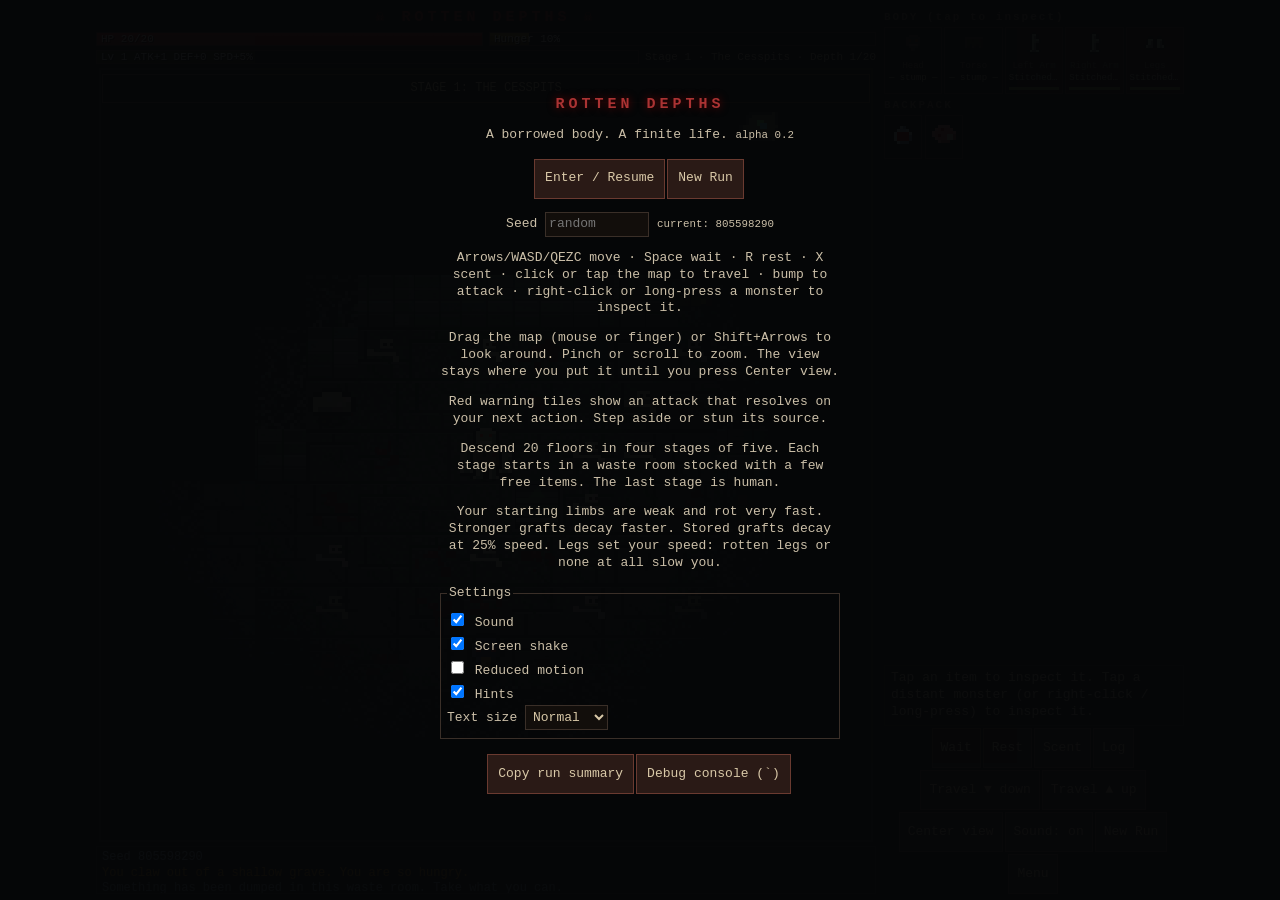
==== index.html @ c2b6ec59 "Update index.html" ====
<!DOCTYPE html>
<html lang="en"><head><meta charset="utf-8">
<meta name="viewport" content="width=device-width,initial-scale=1,user-scalable=no,viewport-fit=cover">
<title>Zombie Game Thing I am Working on. Dungeon Crawler Basically Bootleg Pixel Dungeon</title>
<link rel="stylesheet" href="css/style.css">
</head><body>
<div id="app">
 <div id="main">
  <h1>☠ ROTTEN DEPTHS ☠</h1>
  <div class="bar"><div class="meter" id="hp"><i></i><span></span></div><div class="meter" id="hu"><i></i><span></span></div></div>
  <div class="bar"><div class="meter" id="xp"><i></i><span></span></div><div id="where"></div></div>
  <div id="mapwrap"><canvas id="cv" width="480" height="480"></canvas><div id="hint"></div></div>
  <div id="log" title="Click for the full message log"></div>
 </div>
 <div id="side">
  <h3>BODY (tap to inspect)</h3><div id="slots"></div>
  <h3>BACKPACK</h3><div id="inv"></div>
  <h3 id="floorH" style="display:none">ON THE GROUND (tap to pick up)</h3><div id="floor" style="display:none"></div>
  <div id="detail">Tap an item to inspect it.</div>
  <div id="btns">
   <button id="bWait" title="Wait a turn (Space)">Wait</button><button id="bRest" title="Rest until healed (R)">Rest</button><button id="bScent" title="Sniff for nearby enemies and the layout (X)">Scent</button><button id="bLog">Log</button>
   <button id="bDown">Travel ▼ down</button><button id="bUp">Travel ▲ up</button><button id="bView">Center view</button><button id="bSound">Sound: on</button><button id="bNew">New Run</button><button id="bMenu">Menu</button>
  </div>
 </div>
</div>
<div id="menu"><div>
 <h1>ROTTEN DEPTHS</h1><p>A borrowed body. A finite life. <small>alpha 0.2</small></p>
 <button id="mResume">Enter / Resume</button><button id="mNew">New Run</button>
 <p><label>Seed <input id="seedIn" placeholder="random" size="12"></label> <small>current: <span id="seedShow"></span></small></p>
 <p>Arrows/WASD/QEZC move · Space wait · R rest · X scent · click or tap the map to travel · bump to attack · right-click or long-press a monster to inspect it.</p>
 <p>Drag the map (mouse or finger) or Shift+Arrows to look around. Pinch or scroll to zoom. The view stays where you put it until you press Center view.</p>
 <p>Red warning tiles show an attack that resolves on your next action. Step aside or stun its source.</p>
 <p>Descend 20 floors in four stages of five. Each stage starts in a waste room stocked with a few free items. The last stage is human.</p>
 <p>Your starting limbs are weak and rot very fast. Stronger grafts decay faster. Stored grafts decay at 25% speed. Legs set your speed: rotten legs or none at all slow you.</p>
 <fieldset><legend>Settings</legend>
  <label><input type="checkbox" id="sSound"> Sound</label>
  <label><input type="checkbox" id="sShake"> Screen shake</label>
  <label><input type="checkbox" id="sReduce"> Reduced motion</label>
  <label><input type="checkbox" id="sHints"> Hints</label>
  <label>Text size <select id="sText"><option value="0.85">Small</option><option value="1">Normal</option><option value="1.2">Large</option><option value="1.4">Largest</option></select></label>
 </fieldset>
 <p><button id="mCopy">Copy run summary</button><button id="mDebug">Debug console (`)</button></p>
</div></div>
<div id="over"><div><h2 id="ot"></h2><p id="ob"></p><button id="bRise">Rise Again</button><button id="oCopy">Copy run summary</button></div></div>
<div id="logModal" class="modal"><div><h2>Message log</h2><div id="logFull"></div><button id="logClose">Close</button></div></div>
<div id="console" class="modal"><div><h2>Debug console</h2><div id="conOut"></div><input id="conIn" placeholder="type help, press Enter" autocomplete="off" spellcheck="false"><button id="conClose">Close</button></div></div>
<script src="js/util.js"></script>
<script src="js/settings.js"></script>
<script src="js/audio.js"></script>
<script src="js/sprites.js"></script>
<script src="js/data.js"></script>
<script src="js/textures.js"></script>
<script src="js/state.js"></script>
<script src="js/level.js"></script>
<script src="js/game.js"></script>
<script src="js/hints.js"></script>
<script src="js/render.js"></script>
<script src="js/ui.js"></script>
<script src="js/debug.js"></script>
<script src="js/input.js"></script>
</body></html>
---- css/style.css ----
*{box-sizing:border-box}
html,body{height:100%;margin:0;overflow:hidden}
body{background:#080605;color:#cbbfa8;font:13px/1.3 "Courier New",monospace}
h1{margin:2px 0 4px;font-size:15px;letter-spacing:4px;color:#a33;text-align:center;text-shadow:0 0 8px #600}
h3{margin:4px 0 3px;font-size:11px;color:#7a6a58;letter-spacing:2px}

/* ---- layout: everything fits the viewport, nothing scrolls ---- */
#app{height:100dvh;width:100%;display:flex;flex-direction:column;padding:6px;padding-top:max(6px,env(safe-area-inset-top));padding-bottom:max(6px,env(safe-area-inset-bottom));overflow:hidden}
#main{flex:1 1 0;min-height:0;min-width:0;display:flex;flex-direction:column}
#side{flex:0 0 auto;min-width:0;display:flex;flex-direction:column}
#mapwrap{flex:1 1 0;min-height:0;position:relative;overflow:hidden}
#cv{position:absolute;image-rendering:pixelated;background:#000;border:2px solid #2a211b;display:block;touch-action:none;cursor:grab}
#cv.drag{cursor:grabbing}
@media (min-aspect-ratio:11/10) and (min-width:700px){
 #app{flex-direction:row;gap:8px;max-width:1100px;margin:0 auto}
 #side{flex:0 0 300px;overflow:hidden}
 #inv{flex:1 1 0;min-height:0;max-height:none!important;align-content:start}
}

.bar{display:flex;gap:6px;align-items:center;margin-bottom:4px;flex-shrink:0}
.meter{flex:1;height:14px;background:#14100d;border:1px solid #3a2f28;position:relative}
.meter i{display:block;height:100%;transition:width .2s}
.meter span{position:absolute;left:4px;top:-1px;font-size:11px;color:#fff;text-shadow:1px 1px #000}
#hp i{background:linear-gradient(#c02020,#701010)}#hu i{background:linear-gradient(#a08020,#5a4410)}#xp i{background:linear-gradient(#5a7aa0,#2a4060)}
#where{min-width:150px;text-align:right;font-size:11px}
#log{height:48px;min-height:48px;flex-shrink:0;overflow:hidden;background:#0d0a08;border:1px solid #2a211b;padding:3px 5px;margin-top:4px;font-size:12px}
#log div{opacity:.8}#log div.n0{opacity:1}
.bad{color:#e55}.good{color:#8d6}.warn{color:#e90}.info{color:#8ac}
#slots{display:grid;grid-template-columns:repeat(5,minmax(0,1fr));gap:2px;flex-shrink:0}
.slot,.inv{background:#120e0b;border:1px solid #3a2f28;padding:3px;text-align:center;cursor:pointer;position:relative}
.slot{min-height:48px}
.slot canvas{width:24px;height:24px;image-rendering:pixelated}
.slot small{display:block;font-size:9px;color:#7a6a58}
.slot .nm{font-size:9px;display:block;overflow:hidden;white-space:nowrap;text-overflow:ellipsis}
.dur{height:3px;background:#222;margin-top:2px}.dur i{display:block;height:100%;background:#7a9a4a}
#inv{display:grid;grid-template-columns:repeat(8,1fr);gap:3px;max-height:76px;overflow:auto;flex-shrink:0}
#floor{display:grid;grid-template-columns:repeat(8,1fr);gap:3px;max-height:84px;overflow:auto;flex-shrink:0}
.inv{min-height:40px;padding:2px}.inv canvas{width:32px;height:32px;image-rendering:pixelated}
.inv b{position:absolute;right:2px;bottom:0;font-size:10px;color:#fc6;text-shadow:1px 1px #000}
.sel{outline:2px solid #c93}
#detail{min-height:52px;max-height:96px;overflow:auto;background:#0d0a08;border:1px solid #2a211b;padding:4px 6px;margin-top:4px;flex-shrink:0}
#btns{text-align:center;flex-shrink:0}
button{background:#2a1a16;color:#d9c9a8;border:1px solid #6a3a30;padding:6px 10px;font:inherit;cursor:pointer;margin:2px 2px 0 0;min-height:40px;touch-action:manipulation}
button:active{background:#5a2a20}
#over{position:fixed;inset:0;background:rgba(0,0,0,.88);display:none;align-items:center;justify-content:center;text-align:center;z-index:9}
#over div{max-width:340px;padding:20px}
#over h2{color:#c33;letter-spacing:4px}
#menu{position:fixed;inset:0;z-index:20;background:rgba(6,7,8,.97);display:flex;align-items:center;justify-content:center;padding:24px}
#menu>div{max-width:400px;text-align:center}
#menu{overflow:auto;align-items:flex-start}
#menu>div{margin:auto;padding:8px 0}
#menu fieldset{border:1px solid #3a2f28;margin:8px 0;padding:6px;text-align:left}
#menu fieldset label{display:block;margin:2px 0}
#menu input[type=text],#menu input:not([type]),#menu select{background:#120e0b;color:#d9c9a8;border:1px solid #3a2f28;font:inherit;padding:3px}
#hint{position:absolute;left:6px;right:6px;top:6px;padding:6px 8px;background:rgba(10,6,4,.88);border:1px solid #6a3a30;color:#e8d8b0;font-size:12px;pointer-events:none;opacity:0;transition:opacity .4s;z-index:3;text-align:center}
#log{cursor:pointer}
.modal{position:fixed;inset:0;z-index:30;background:rgba(0,0,0,.88);display:none;align-items:center;justify-content:center;padding:12px}
.modal>div{width:100%;max-width:560px;max-height:100%;display:flex;flex-direction:column;background:#0d0a08;border:1px solid #3a2f28;padding:10px}
.modal h2{margin:0 0 6px;color:#a33;font-size:14px;letter-spacing:3px}
#logFull,#conOut{flex:1;min-height:120px;max-height:60vh;overflow:auto;font-size:12px}
#logFull div,#conOut div{padding:1px 0;opacity:.9}
#logFull small{color:#5a4a3a}
#conOut{font-family:inherit;white-space:pre-wrap}
#conIn{background:#120e0b;color:#8d6;border:1px solid #3a2f28;font:inherit;padding:6px;margin-top:6px}
#btns button{padding:5px 8px}
@media(max-width:360px){body{font-size:11px}.slot .nm{font-size:8px}#detail{font-size:11px}}
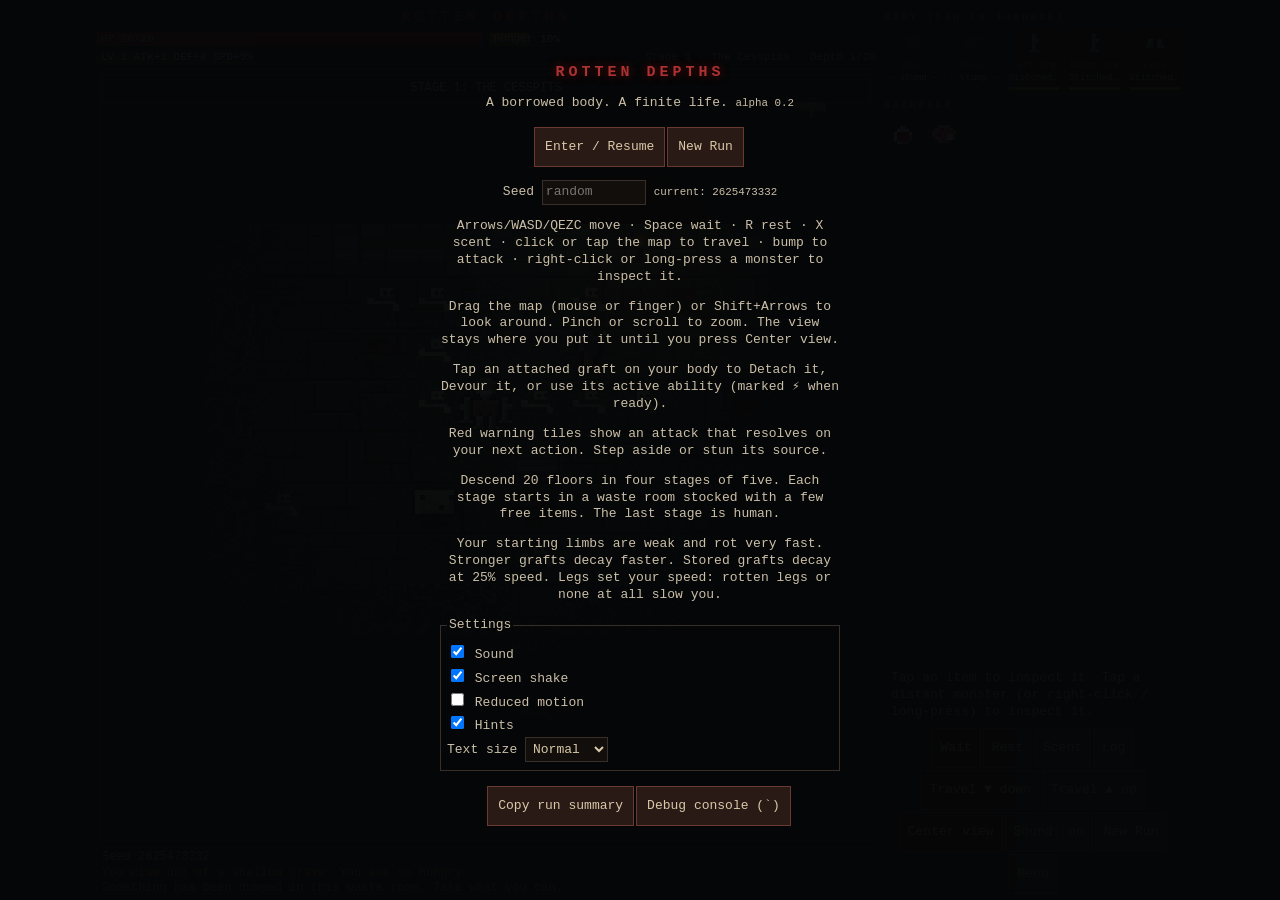
==== commit 51664743: "Add files via upload" ====
--- a/index.html
+++ b/index.html
@@ -1,7 +1,7 @@
 <!DOCTYPE html>
 <html lang="en"><head><meta charset="utf-8">
 <meta name="viewport" content="width=device-width,initial-scale=1,user-scalable=no,viewport-fit=cover">
-<title>Zombie Game Thing I am Working on. Dungeon Crawler Basically Bootleg Pixel Dungeon</title>
+<title>ROTTEN DEPTHS</title>
 <link rel="stylesheet" href="css/style.css">
 </head><body>
 <div id="app">
@@ -29,6 +29,7 @@
  <p><label>Seed <input id="seedIn" placeholder="random" size="12"></label> <small>current: <span id="seedShow"></span></small></p>
  <p>Arrows/WASD/QEZC move · Space wait · R rest · X scent · click or tap the map to travel · bump to attack · right-click or long-press a monster to inspect it.</p>
  <p>Drag the map (mouse or finger) or Shift+Arrows to look around. Pinch or scroll to zoom. The view stays where you put it until you press Center view.</p>
+ <p>Tap an attached graft on your body to Detach it, Devour it, or use its active ability (marked ⚡ when ready).</p>
  <p>Red warning tiles show an attack that resolves on your next action. Step aside or stun its source.</p>
  <p>Descend 20 floors in four stages of five. Each stage starts in a waste room stocked with a few free items. The last stage is human.</p>
  <p>Your starting limbs are weak and rot very fast. Stronger grafts decay faster. Stored grafts decay at 25% speed. Legs set your speed: rotten legs or none at all slow you.</p>
@@ -53,6 +54,7 @@
 <script src="js/state.js"></script>
 <script src="js/level.js"></script>
 <script src="js/game.js"></script>
+<script src="js/abilities.js"></script>
 <script src="js/hints.js"></script>
 <script src="js/render.js"></script>
 <script src="js/ui.js"></script>
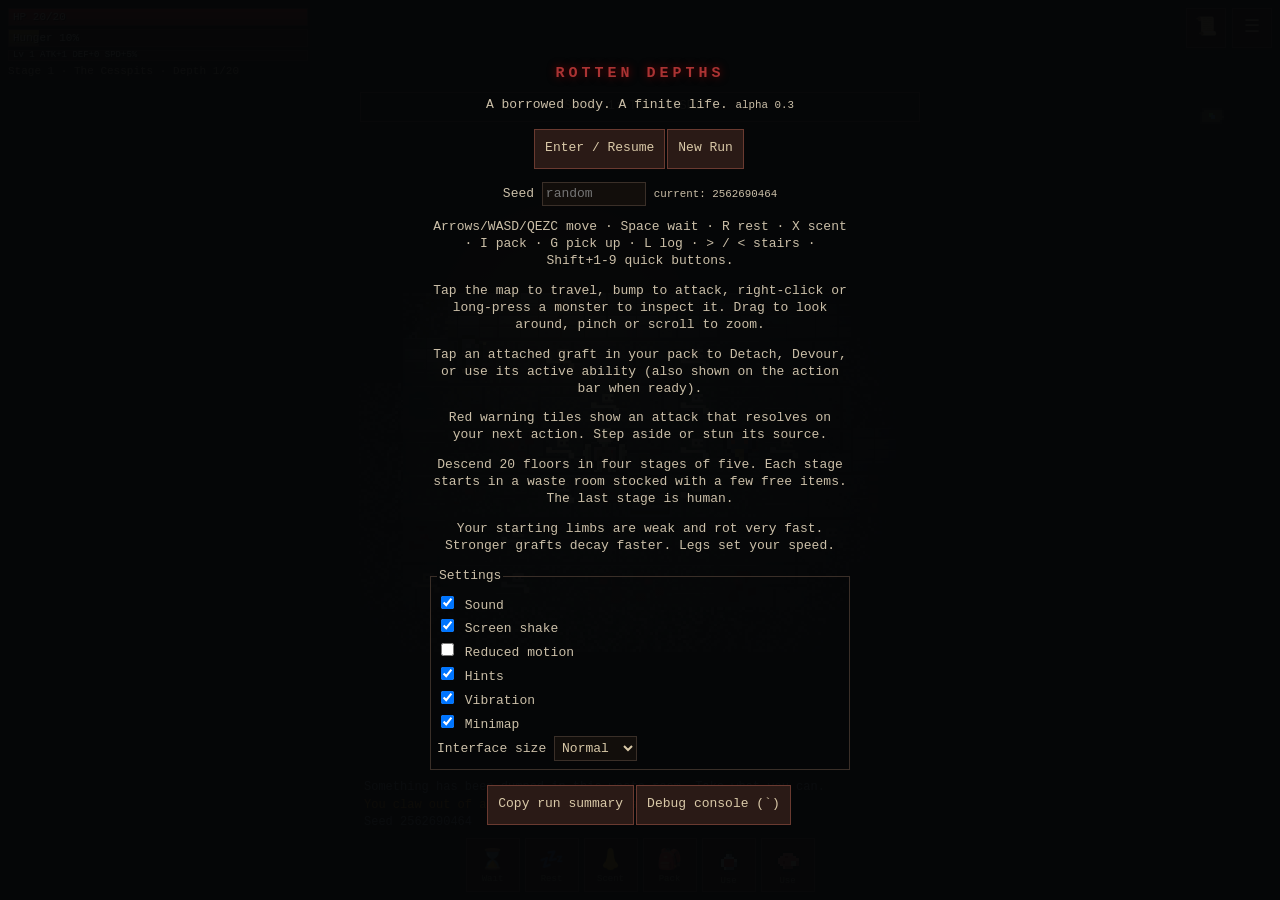
==== commit 569744f3: "Add files via upload" ====
--- a/index.html
+++ b/index.html
@@ -5,40 +5,69 @@
 <link rel="stylesheet" href="css/style.css">
 </head><body>
 <div id="app">
- <div id="main">
-  <h1>☠ ROTTEN DEPTHS ☠</h1>
-  <div class="bar"><div class="meter" id="hp"><i></i><span></span></div><div class="meter" id="hu"><i></i><span></span></div></div>
-  <div class="bar"><div class="meter" id="xp"><i></i><span></span></div><div id="where"></div></div>
-  <div id="mapwrap"><canvas id="cv" width="480" height="480"></canvas><div id="hint"></div></div>
-  <div id="log" title="Click for the full message log"></div>
- </div>
- <div id="side">
-  <h3>BODY (tap to inspect)</h3><div id="slots"></div>
-  <h3>BACKPACK</h3><div id="inv"></div>
-  <h3 id="floorH" style="display:none">ON THE GROUND (tap to pick up)</h3><div id="floor" style="display:none"></div>
-  <div id="detail">Tap an item to inspect it.</div>
-  <div id="btns">
-   <button id="bWait" title="Wait a turn (Space)">Wait</button><button id="bRest" title="Rest until healed (R)">Rest</button><button id="bScent" title="Sniff for nearby enemies and the layout (X)">Scent</button><button id="bLog">Log</button>
-   <button id="bDown">Travel ▼ down</button><button id="bUp">Travel ▲ up</button><button id="bView">Center view</button><button id="bSound">Sound: on</button><button id="bNew">New Run</button><button id="bMenu">Menu</button>
+ <div id="mapwrap">
+  <canvas id="cv"></canvas>
+
+  <!-- top-left: vitals -->
+  <div id="hudTop">
+   <div class="meter" id="hp"><i></i><span></span></div>
+   <div class="meter" id="hu"><i></i><span></span></div>
+   <div class="meter thin" id="xp"><i></i><span></span></div>
+   <div id="where"></div>
+  </div>
+  <!-- top-right: system buttons (the minimap is drawn on the canvas underneath) -->
+  <div id="hudRight"><button class="ibtn" id="bLog" title="Message log (L)">📜</button><button class="ibtn" id="bMenu" title="Menu (Esc)">☰</button></div>
+
+  <div id="hint"></div>
+  <div id="inspect"></div>
+
+  <!-- bottom: fading messages + action bar -->
+  <div id="bottom">
+   <div id="log"></div>
+   <div id="toolbar">
+    <button class="tbtn" id="bWait" title="Wait a turn (Space)"><b>⌛</b><small>Wait</small></button>
+    <button class="tbtn" id="bRest" title="Rest until healed (R)"><b>💤</b><small>Rest</small></button>
+    <button class="tbtn" id="bScent" title="Sniff out enemies and the layout (X)"><b>👃</b><small>Scent</small></button>
+    <button class="tbtn" id="bPack" title="Backpack and body (I)"><b>🎒</b><small>Pack</small></button>
+    <button class="tbtn" id="bGround" title="Items on this tile (G)" style="display:none"><b>✋</b><small>Ground</small></button>
+    <span id="quick"></span>
+    <button class="tbtn" id="bDown" title="Travel to the stairs down (&gt;)" style="display:none"><b>⬇</b><small>Down</small></button>
+    <button class="tbtn" id="bUp" title="Travel to the stairs up (&lt;)" style="display:none"><b>⬆</b><small>Up</small></button>
+    <button class="tbtn" id="bView" title="Re-centre the view" style="display:none"><b>◎</b><small>Centre</small></button>
+   </div>
   </div>
  </div>
 </div>
+
+<!-- backpack window: body, pack and ground scroll; the action bar below stays put -->
+<div id="pack" class="modal"><div class="win" id="packWin">
+ <div class="winHead"><b>BODY &amp; PACK</b><button class="ibtn" id="packClose">✕</button></div>
+ <div class="winBody">
+  <h3>BODY (tap to inspect)</h3><div id="slots"></div>
+  <h3 id="packH">BACKPACK</h3><div id="inv"></div>
+  <h3 id="floorH" style="display:none">ON THE GROUND</h3><div id="floor" style="display:none"></div>
+ </div>
+ <div id="detail">Tap an item to inspect it.</div>
+</div></div>
+
 <div id="menu"><div>
- <h1>ROTTEN DEPTHS</h1><p>A borrowed body. A finite life. <small>alpha 0.2</small></p>
+ <h1>ROTTEN DEPTHS</h1><p>A borrowed body. A finite life. <small>alpha 0.3</small></p>
  <button id="mResume">Enter / Resume</button><button id="mNew">New Run</button>
  <p><label>Seed <input id="seedIn" placeholder="random" size="12"></label> <small>current: <span id="seedShow"></span></small></p>
- <p>Arrows/WASD/QEZC move · Space wait · R rest · X scent · click or tap the map to travel · bump to attack · right-click or long-press a monster to inspect it.</p>
- <p>Drag the map (mouse or finger) or Shift+Arrows to look around. Pinch or scroll to zoom. The view stays where you put it until you press Center view.</p>
- <p>Tap an attached graft on your body to Detach it, Devour it, or use its active ability (marked ⚡ when ready).</p>
+ <p>Arrows/WASD/QEZC move · Space wait · R rest · X scent · I pack · G pick up · L log · &gt; / &lt; stairs · Shift+1-9 quick buttons.</p>
+ <p>Tap the map to travel, bump to attack, right-click or long-press a monster to inspect it. Drag to look around, pinch or scroll to zoom.</p>
+ <p>Tap an attached graft in your pack to Detach, Devour, or use its active ability (also shown on the action bar when ready).</p>
  <p>Red warning tiles show an attack that resolves on your next action. Step aside or stun its source.</p>
  <p>Descend 20 floors in four stages of five. Each stage starts in a waste room stocked with a few free items. The last stage is human.</p>
- <p>Your starting limbs are weak and rot very fast. Stronger grafts decay faster. Stored grafts decay at 25% speed. Legs set your speed: rotten legs or none at all slow you.</p>
+ <p>Your starting limbs are weak and rot very fast. Stronger grafts decay faster. Legs set your speed.</p>
  <fieldset><legend>Settings</legend>
   <label><input type="checkbox" id="sSound"> Sound</label>
   <label><input type="checkbox" id="sShake"> Screen shake</label>
   <label><input type="checkbox" id="sReduce"> Reduced motion</label>
   <label><input type="checkbox" id="sHints"> Hints</label>
-  <label>Text size <select id="sText"><option value="0.85">Small</option><option value="1">Normal</option><option value="1.2">Large</option><option value="1.4">Largest</option></select></label>
+  <label><input type="checkbox" id="sHaptic"> Vibration</label>
+  <label><input type="checkbox" id="sMap"> Minimap</label>
+  <label>Interface size <select id="sText"><option value="0.85">Small</option><option value="1">Normal</option><option value="1.2">Large</option><option value="1.4">Largest</option></select></label>
  </fieldset>
  <p><button id="mCopy">Copy run summary</button><button id="mDebug">Debug console (`)</button></p>
 </div></div>
--- a/css/style.css
+++ b/css/style.css
@@ -1,66 +1,83 @@
-*{box-sizing:border-box}
-html,body{height:100%;margin:0;overflow:hidden}
-body{background:#080605;color:#cbbfa8;font:13px/1.3 "Courier New",monospace}
+*{box-sizing:border-box;-webkit-tap-highlight-color:transparent}
+html,body{height:100%;margin:0;overflow:hidden;overscroll-behavior:none}
+body{background:#080605;color:#cbbfa8;font:13px/1.3 "Courier New",monospace;-webkit-user-select:none;user-select:none}
 h1{margin:2px 0 4px;font-size:15px;letter-spacing:4px;color:#a33;text-align:center;text-shadow:0 0 8px #600}
-h3{margin:4px 0 3px;font-size:11px;color:#7a6a58;letter-spacing:2px}
+h3{margin:8px 0 3px;font-size:11px;color:#7a6a58;letter-spacing:2px}
+button{background:#2a1a16;color:#d9c9a8;border:1px solid #6a3a30;padding:6px 10px;font:inherit;cursor:pointer;margin:2px 2px 0 0;min-height:40px;touch-action:manipulation}
+button:active{background:#5a2a20}
+button:disabled{opacity:.45;cursor:default}
 
-/* ---- layout: everything fits the viewport, nothing scrolls ---- */
-#app{height:100dvh;width:100%;display:flex;flex-direction:column;padding:6px;padding-top:max(6px,env(safe-area-inset-top));padding-bottom:max(6px,env(safe-area-inset-bottom));overflow:hidden}
-#main{flex:1 1 0;min-height:0;min-width:0;display:flex;flex-direction:column}
-#side{flex:0 0 auto;min-width:0;display:flex;flex-direction:column}
-#mapwrap{flex:1 1 0;min-height:0;position:relative;overflow:hidden}
-#cv{position:absolute;image-rendering:pixelated;background:#000;border:2px solid #2a211b;display:block;touch-action:none;cursor:grab}
+/* ---- the game screen is the whole viewport; every control floats on top of the map ---- */
+#app{position:fixed;inset:0}
+#mapwrap{position:absolute;inset:0;overflow:hidden;background:#000}
+#cv{position:absolute;left:0;top:0;image-rendering:pixelated;display:block;touch-action:none;cursor:grab}
 #cv.drag{cursor:grabbing}
-@media (min-aspect-ratio:11/10) and (min-width:700px){
- #app{flex-direction:row;gap:8px;max-width:1100px;margin:0 auto}
- #side{flex:0 0 300px;overflow:hidden}
- #inv{flex:1 1 0;min-height:0;max-height:none!important;align-content:start}
-}
+:root{--sl:max(8px,env(safe-area-inset-left));--sr:max(8px,env(safe-area-inset-right));--st:max(8px,env(safe-area-inset-top));--sb:max(8px,env(safe-area-inset-bottom))}
 
-.bar{display:flex;gap:6px;align-items:center;margin-bottom:4px;flex-shrink:0}
-.meter{flex:1;height:14px;background:#14100d;border:1px solid #3a2f28;position:relative}
+#hudTop{position:absolute;left:var(--sl);top:var(--st);width:min(300px,calc(100% - 140px));pointer-events:none;transform-origin:top left}
+.meter{height:18px;background:rgba(20,16,13,.82);border:1px solid #3a2f28;position:relative;margin-bottom:3px}
+.meter.thin{height:11px}
 .meter i{display:block;height:100%;transition:width .2s}
-.meter span{position:absolute;left:4px;top:-1px;font-size:11px;color:#fff;text-shadow:1px 1px #000}
+.meter span{position:absolute;left:4px;top:0;font-size:11px;line-height:16px;color:#fff;text-shadow:1px 1px #000;white-space:nowrap}
+.meter.thin span{font-size:9px;line-height:9px}
 #hp i{background:linear-gradient(#c02020,#701010)}#hu i{background:linear-gradient(#a08020,#5a4410)}#xp i{background:linear-gradient(#5a7aa0,#2a4060)}
-#where{min-width:150px;text-align:right;font-size:11px}
-#log{height:48px;min-height:48px;flex-shrink:0;overflow:hidden;background:#0d0a08;border:1px solid #2a211b;padding:3px 5px;margin-top:4px;font-size:12px}
-#log div{opacity:.8}#log div.n0{opacity:1}
+#where{font-size:11px;color:#cbbfa8;text-shadow:1px 1px 2px #000,0 0 4px #000;margin-top:2px}
+#hudRight{position:absolute;right:var(--sr);top:var(--st);display:flex;gap:6px;transform-origin:top right}
+.ibtn{width:40px;height:40px;min-height:0;padding:0;margin:0;font-size:18px;background:rgba(20,12,10,.82)}
+
+#hint{position:absolute;left:var(--sl);right:var(--sr);top:calc(var(--st) + 84px);padding:6px 8px;background:rgba(10,6,4,.9);border:1px solid #6a3a30;color:#e8d8b0;font-size:12px;pointer-events:none;opacity:0;transition:opacity .4s;z-index:3;text-align:center;max-width:560px;margin:0 auto}
+#inspect{position:absolute;left:var(--sl);top:calc(var(--st) + 84px);width:min(330px,calc(100% - 16px));display:none;padding:8px 10px;background:rgba(10,6,4,.92);border:1px solid #6a3a30;z-index:4;transform-origin:top left}
+#inspect .x{position:absolute;right:2px;top:2px;width:28px;height:28px;min-height:0;padding:0;margin:0}
+
+#bottom{position:absolute;left:0;right:0;bottom:0;padding:0 var(--sr) var(--sb) var(--sl);display:flex;flex-direction:column;align-items:center;pointer-events:none;transform-origin:bottom center}
+#log{width:min(560px,100%);min-height:0;margin-bottom:6px;font-size:12px;text-shadow:1px 1px 2px #000,0 0 5px #000;overflow:hidden}
+#log div{padding:1px 4px;background:linear-gradient(90deg,rgba(0,0,0,.5),rgba(0,0,0,0));transition:opacity .5s}
 .bad{color:#e55}.good{color:#8d6}.warn{color:#e90}.info{color:#8ac}
-#slots{display:grid;grid-template-columns:repeat(5,minmax(0,1fr));gap:2px;flex-shrink:0}
+#toolbar{display:flex;flex-wrap:wrap;justify-content:center;gap:5px;max-width:640px;pointer-events:none}
+#quick{display:contents}
+.tbtn{pointer-events:auto;position:relative;width:54px;height:54px;min-height:0;padding:2px 0 0;margin:0;display:flex;flex-direction:column;align-items:center;justify-content:center;background:rgba(20,12,10,.86);border:1px solid #6a3a30;line-height:1}
+.tbtn b{font-size:20px;font-weight:normal;height:24px;display:flex;align-items:center}
+.tbtn small{font-size:9px;color:#a89a80;margin-top:2px;max-width:50px;overflow:hidden;white-space:nowrap}
+.tbtn canvas{width:28px;height:28px;image-rendering:pixelated}
+.tbtn .cnt{position:absolute;right:3px;bottom:2px;font-size:10px;color:#fc6;text-shadow:1px 1px #000}
+.tbtn .cd{position:absolute;inset:0;display:flex;align-items:center;justify-content:center;background:rgba(0,0,0,.62);font-size:16px;color:#fff}
+.tbtn.ready{border-color:#d8b040;box-shadow:0 0 6px #d8b04088}
+.tbtn.hot{border-color:#c93}
+
+/* ---- backpack window ---- */
+.modal{position:fixed;inset:0;z-index:30;background:rgba(0,0,0,.78);display:none;align-items:center;justify-content:center;padding:max(8px,env(safe-area-inset-top)) max(8px,env(safe-area-inset-right)) max(8px,env(safe-area-inset-bottom)) max(8px,env(safe-area-inset-left))}
+.modal>div{width:100%;max-width:560px;max-height:100%;display:flex;flex-direction:column;background:#0d0a08;border:1px solid #3a2f28;padding:10px}
+.modal h2{margin:0 0 6px;color:#a33;font-size:14px;letter-spacing:3px}
+.win{max-width:620px!important;height:min(100%,740px);padding:8px!important}
+.winHead{display:flex;justify-content:space-between;align-items:center;color:#a33;letter-spacing:3px;margin-bottom:2px}
+.winBody{flex:1 1 0;min-height:0;overflow:auto}
+#slots{display:grid;grid-template-columns:repeat(5,minmax(0,1fr));gap:3px}
 .slot,.inv{background:#120e0b;border:1px solid #3a2f28;padding:3px;text-align:center;cursor:pointer;position:relative}
-.slot{min-height:48px}
-.slot canvas{width:24px;height:24px;image-rendering:pixelated}
+.slot{min-height:58px}
+.slot canvas{width:28px;height:28px;image-rendering:pixelated}
 .slot small{display:block;font-size:9px;color:#7a6a58}
 .slot .nm{font-size:9px;display:block;overflow:hidden;white-space:nowrap;text-overflow:ellipsis}
 .dur{height:3px;background:#222;margin-top:2px}.dur i{display:block;height:100%;background:#7a9a4a}
-#inv{display:grid;grid-template-columns:repeat(8,1fr);gap:3px;max-height:76px;overflow:auto;flex-shrink:0}
-#floor{display:grid;grid-template-columns:repeat(8,1fr);gap:3px;max-height:84px;overflow:auto;flex-shrink:0}
-.inv{min-height:40px;padding:2px}.inv canvas{width:32px;height:32px;image-rendering:pixelated}
+#inv,#floor{display:grid;grid-template-columns:repeat(auto-fill,minmax(44px,1fr));gap:3px}
+.inv{min-height:46px;padding:2px}.inv canvas{width:34px;height:34px;image-rendering:pixelated}
 .inv b{position:absolute;right:2px;bottom:0;font-size:10px;color:#fc6;text-shadow:1px 1px #000}
 .sel{outline:2px solid #c93}
-#detail{min-height:52px;max-height:96px;overflow:auto;background:#0d0a08;border:1px solid #2a211b;padding:4px 6px;margin-top:4px;flex-shrink:0}
-#btns{text-align:center;flex-shrink:0}
-button{background:#2a1a16;color:#d9c9a8;border:1px solid #6a3a30;padding:6px 10px;font:inherit;cursor:pointer;margin:2px 2px 0 0;min-height:40px;touch-action:manipulation}
-button:active{background:#5a2a20}
-#over{position:fixed;inset:0;background:rgba(0,0,0,.88);display:none;align-items:center;justify-content:center;text-align:center;z-index:9}
+#detail{flex:0 0 auto;max-height:46%;overflow:auto;background:#0d0a08;border-top:2px solid #3a2f28;padding:6px 4px 2px;margin-top:6px;-webkit-user-select:text;user-select:text}
+#detail button{min-height:42px}
+
+/* ---- other overlays ---- */
+#over{position:fixed;inset:0;background:rgba(0,0,0,.88);display:none;align-items:center;justify-content:center;text-align:center;z-index:40}
 #over div{max-width:340px;padding:20px}
 #over h2{color:#c33;letter-spacing:4px}
-#menu{position:fixed;inset:0;z-index:20;background:rgba(6,7,8,.97);display:flex;align-items:center;justify-content:center;padding:24px}
-#menu>div{max-width:400px;text-align:center}
-#menu{overflow:auto;align-items:flex-start}
-#menu>div{margin:auto;padding:8px 0}
+#menu{position:fixed;inset:0;z-index:50;background:rgba(6,7,8,.97);display:flex;align-items:flex-start;justify-content:center;padding:24px;overflow:auto}
+#menu>div{max-width:420px;text-align:center;margin:auto;padding:8px 0}
 #menu fieldset{border:1px solid #3a2f28;margin:8px 0;padding:6px;text-align:left}
 #menu fieldset label{display:block;margin:2px 0}
-#menu input[type=text],#menu input:not([type]),#menu select{background:#120e0b;color:#d9c9a8;border:1px solid #3a2f28;font:inherit;padding:3px}
-#hint{position:absolute;left:6px;right:6px;top:6px;padding:6px 8px;background:rgba(10,6,4,.88);border:1px solid #6a3a30;color:#e8d8b0;font-size:12px;pointer-events:none;opacity:0;transition:opacity .4s;z-index:3;text-align:center}
-#log{cursor:pointer}
-.modal{position:fixed;inset:0;z-index:30;background:rgba(0,0,0,.88);display:none;align-items:center;justify-content:center;padding:12px}
-.modal>div{width:100%;max-width:560px;max-height:100%;display:flex;flex-direction:column;background:#0d0a08;border:1px solid #3a2f28;padding:10px}
-.modal h2{margin:0 0 6px;color:#a33;font-size:14px;letter-spacing:3px}
-#logFull,#conOut{flex:1;min-height:120px;max-height:60vh;overflow:auto;font-size:12px}
+#menu input:not([type]),#menu select{background:#120e0b;color:#d9c9a8;border:1px solid #3a2f28;font:inherit;padding:3px}
+#logFull,#conOut{flex:1;min-height:120px;max-height:60vh;overflow:auto;font-size:12px;-webkit-user-select:text;user-select:text}
 #logFull div,#conOut div{padding:1px 0;opacity:.9}
 #logFull small{color:#5a4a3a}
-#conOut{font-family:inherit;white-space:pre-wrap}
+#conOut{white-space:pre-wrap}
 #conIn{background:#120e0b;color:#8d6;border:1px solid #3a2f28;font:inherit;padding:6px;margin-top:6px}
-#btns button{padding:5px 8px}
-@media(max-width:360px){body{font-size:11px}.slot .nm{font-size:8px}#detail{font-size:11px}}
+@media(max-width:430px){#toolbar{gap:4px}.tbtn{width:46px;height:48px}.tbtn b{font-size:18px}.tbtn canvas{width:26px;height:26px}.tbtn small{font-size:8px;max-width:44px}}
+@media(max-height:520px){#hint{display:none}}
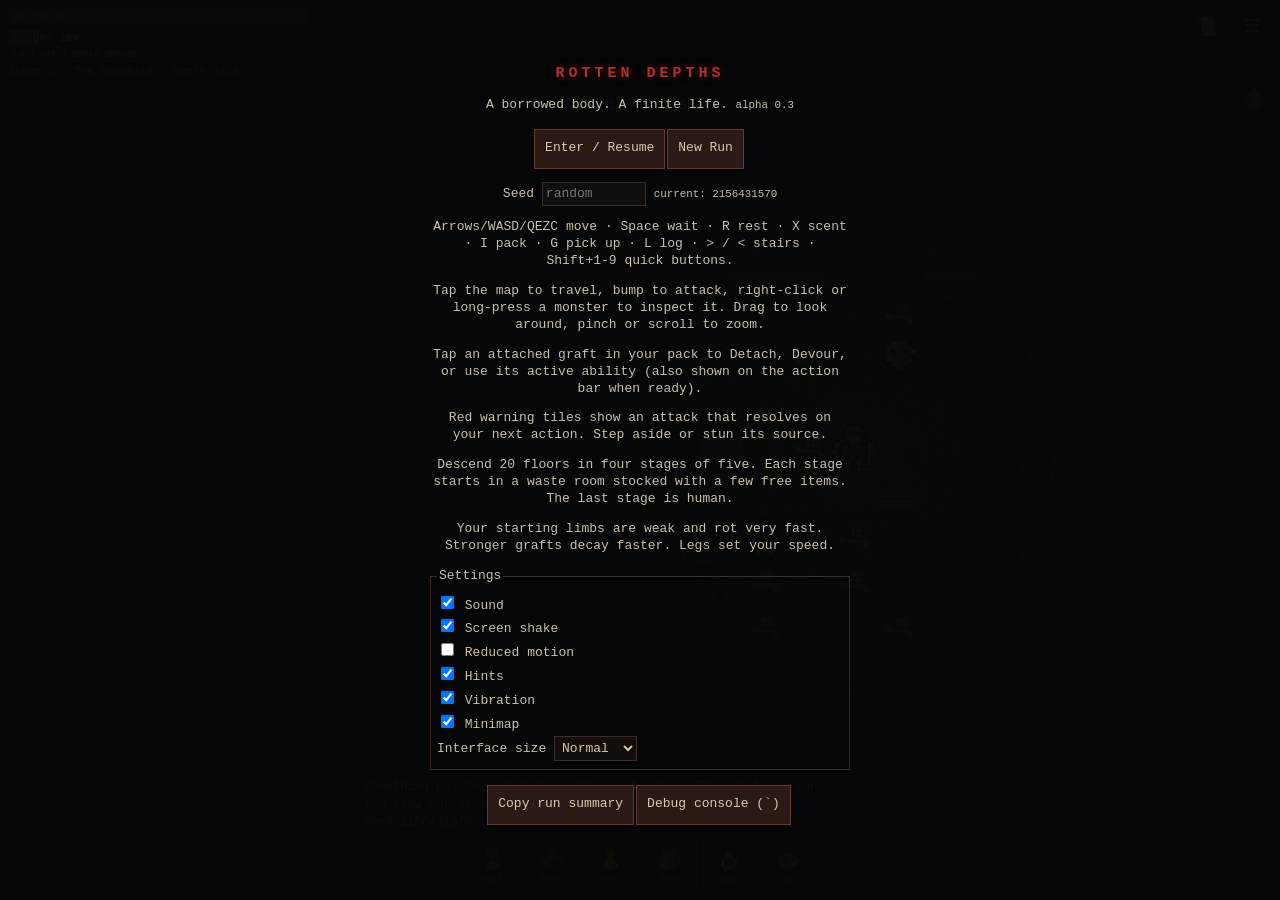
==== commit b4c4b758: "Update index.html" ====
--- a/index.html
+++ b/index.html
@@ -1,7 +1,7 @@
 <!DOCTYPE html>
 <html lang="en"><head><meta charset="utf-8">
 <meta name="viewport" content="width=device-width,initial-scale=1,user-scalable=no,viewport-fit=cover">
-<title>ROTTEN DEPTHS</title>
+<title>Romeo's Pixel Dungeon Inspired Fork of a Dungeon Crawler Name TBD about Zombies</title>
 <link rel="stylesheet" href="css/style.css">
 </head><body>
 <div id="app">
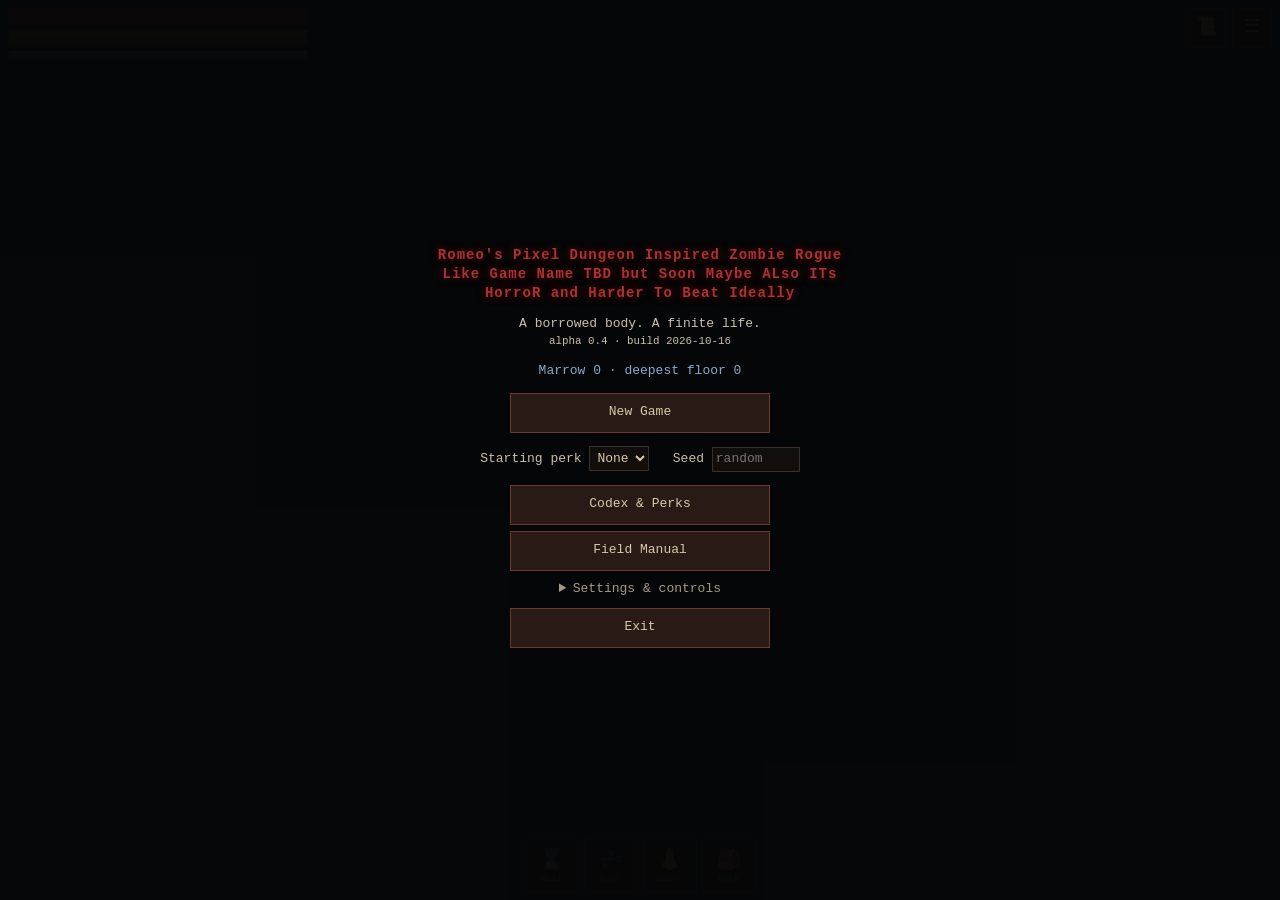
==== commit 4e0391c3: "Add files via upload" ====
--- a/index.html
+++ b/index.html
@@ -1,7 +1,7 @@
 <!DOCTYPE html>
 <html lang="en"><head><meta charset="utf-8">
 <meta name="viewport" content="width=device-width,initial-scale=1,user-scalable=no,viewport-fit=cover">
-<title>Romeo's Pixel Dungeon Inspired Fork of a Dungeon Crawler Name TBD about Zombies</title>
+<title>Romeo's Pixel Dungeon Inspired Zombie Rogue Like Game Name TBD but Soon Maybe ALso ITs HorroR and Harder To Beat Ideally</title>
 <link rel="stylesheet" href="css/style.css">
 </head><body>
 <div id="app">
@@ -51,27 +51,54 @@
 </div></div>
 
 <div id="menu"><div>
- <h1>ROTTEN DEPTHS</h1><p>A borrowed body. A finite life. <small>alpha 0.3</small></p>
- <button id="mResume">Enter / Resume</button><button id="mNew">New Run</button>
- <p><label>Seed <input id="seedIn" placeholder="random" size="12"></label> <small>current: <span id="seedShow"></span></small></p>
- <p>Arrows/WASD/QEZC move · Space wait · R rest · X scent · I pack · G pick up · L log · &gt; / &lt; stairs · Shift+1-9 quick buttons.</p>
- <p>Tap the map to travel, bump to attack, right-click or long-press a monster to inspect it. Drag to look around, pinch or scroll to zoom.</p>
- <p>Tap an attached graft in your pack to Detach, Devour, or use its active ability (also shown on the action bar when ready).</p>
- <p>Red warning tiles show an attack that resolves on your next action. Step aside or stun its source.</p>
- <p>Descend 20 floors in four stages of five. Each stage starts in a waste room stocked with a few free items. The last stage is human.</p>
- <p>Your starting limbs are weak and rot very fast. Stronger grafts decay faster. Legs set your speed.</p>
- <fieldset><legend>Settings</legend>
-  <label><input type="checkbox" id="sSound"> Sound</label>
-  <label><input type="checkbox" id="sShake"> Screen shake</label>
-  <label><input type="checkbox" id="sReduce"> Reduced motion</label>
-  <label><input type="checkbox" id="sHints"> Hints</label>
-  <label><input type="checkbox" id="sHaptic"> Vibration</label>
-  <label><input type="checkbox" id="sMap"> Minimap</label>
-  <label>Interface size <select id="sText"><option value="0.85">Small</option><option value="1">Normal</option><option value="1.2">Large</option><option value="1.4">Largest</option></select></label>
- </fieldset>
- <p><button id="mCopy">Copy run summary</button><button id="mDebug">Debug console (`)</button></p>
+ <h1 id="gameTitle">Romeo's Pixel Dungeon Inspired Zombie Rogue Like Game Name TBD but Soon Maybe ALso ITs HorroR and Harder To Beat Ideally</h1><p>A borrowed body. A finite life.<br><small id="buildStamp"></small></p>
+ <p id="marrowShow" class="info"></p>
+
+ <!-- title screen -->
+ <div id="menuMain">
+  <div class="mainBtns">
+   <button id="mClose" style="display:none">Resume</button>
+   <button id="mContinue" style="display:none">Continue</button>
+   <button id="mNewGame">New Game</button>
+  </div>
+  <p id="menuNote" class="warn"></p>
+  <p><label>Starting perk <select id="perkSel"></select></label> &nbsp; <label>Seed <input id="seedIn" placeholder="random" size="10"></label></p>
+  <div class="mainBtns"><button id="mCodex">Codex &amp; Perks</button><button id="mManual">Field Manual</button></div>
+  <details><summary>Settings &amp; controls</summary>
+   <p>Arrows/WASD/QEZC move · Space wait · R rest · X scent · I pack · G pick up · L log · &gt; / &lt; stairs · TAB inspect · Shift+1-9 quick buttons.</p>
+   <p>Tap the map to travel, bump to attack, right-click or long-press a monster to inspect it. Drag to look around, pinch or scroll to zoom, tap the minimap to jump.</p>
+   <p>Tap an attached graft in your pack to Detach, Devour, or use its active ability. Red warning tiles show where a blow lands next turn.</p>
+   <p>Descend 20 floors in four stages of five. Runs autosave as you play, so you can leave and come back, but there is no manual save or load: a bad move stays bad.</p>
+   <fieldset><legend>Settings</legend>
+    <label><input type="checkbox" id="sSound"> Sound</label>
+    <label><input type="checkbox" id="sShake"> Screen shake</label>
+    <label><input type="checkbox" id="sReduce"> Reduced motion</label>
+    <label><input type="checkbox" id="sHints"> Hints</label>
+    <label><input type="checkbox" id="sHaptic"> Vibration</label>
+    <label><input type="checkbox" id="sMap"> Minimap</label>
+    <label><input type="checkbox" id="sLowFx"> Low-detail lighting (faster on old phones)</label>
+    <label>Brightness <select id="sBright"><option value="0">Dim</option><option value="1">Normal</option><option value="2">Bright</option></select></label>
+    <label>Interface size <select id="sText"><option value="0.85">Small</option><option value="1">Normal</option><option value="1.2">Large</option><option value="1.4">Largest</option></select></label>
+   </fieldset>
+   <p><button id="mCopy">Copy run summary</button><button id="mDebug">Debug console ()</button> <small>seed now: <span id="seedShow"></span></small></p>
+  </details>
+  <div class="mainBtns"><button id="mExit">Exit</button></div>
+ </div>
+
+ <!-- saved runs (only reached through Continue) -->
+ <div id="menuRuns" style="display:none">
+  <h3>CONTINUE A RUN</h3><div id="runSlots"></div>
+  <p><small>Runs autosave as you play. There is no manual save or load: a bad move stays bad.</small></p>
+  <button id="mRunsBack">Back</button>
+ </div>
 </div></div>
-<div id="over"><div><h2 id="ot"></h2><p id="ob"></p><button id="bRise">Rise Again</button><button id="oCopy">Copy run summary</button></div></div>
+<div id="exitScreen"><div><h2>Thanks for playing</h2><p>Your runs are saved. You can close this tab.</p><button id="exitBack">Back to the title</button></div></div>
+<div id="codex" class="modal"><div><h2>Codex</h2><div id="codexTabs"><button data-tab="mon">Bestiary</button><button data-tab="part">Grafts</button><button data-tab="perk">Perks</button><button data-tab="rec">Records</button></div><div id="codexBody"></div><button id="codexClose">Close</button></div></div>
+<div id="manual" class="modal"><div><h2>Field manual</h2><div id="manualBody"></div><button id="manualClose">Close</button></div></div>
+<div id="stageChoice" class="modal"><div><h2 id="stageTitle"></h2><p>Choose what waits in the next stage. It applies to all five floors.</p><div id="stageBody"></div></div></div>
+<div id="tip"></div>
+<div id="bargain" class="modal"><div><h2>A bargain with the dead</h2><p>Give up <b>half your max HP</b> for this whole run.</p><p>In return, one <b>random endgame graft</b> is stitched onto you before you start, and it <b>rots 75% slower</b> than anything else.</p><p><small>A harder, riskier way to play. You will not know which graft it is until you take the deal.</small></p><button id="bgYes" class="danger">Take the bargain</button><button id="bgNo">No bargain</button><button id="bgCancel">Back</button></div></div>
+<div id="over"><div><h2 id="ot"></h2><p id="ob"></p><button id="bRise">Rise Again</button><button id="bToMenu">Main menu</button><button id="oCopy">Copy run summary</button></div></div>
 <div id="logModal" class="modal"><div><h2>Message log</h2><div id="logFull"></div><button id="logClose">Close</button></div></div>
 <div id="console" class="modal"><div><h2>Debug console</h2><div id="conOut"></div><input id="conIn" placeholder="type help, press Enter" autocomplete="off" spellcheck="false"><button id="conClose">Close</button></div></div>
 <script src="js/util.js"></script>
@@ -85,6 +112,8 @@
 <script src="js/game.js"></script>
 <script src="js/abilities.js"></script>
 <script src="js/hints.js"></script>
+<script src="js/meta.js"></script>
+<script src="js/runs.js"></script>
 <script src="js/render.js"></script>
 <script src="js/ui.js"></script>
 <script src="js/debug.js"></script>
--- a/css/style.css
+++ b/css/style.css
@@ -45,7 +45,7 @@
 .tbtn.hot{border-color:#c93}
 
 /* ---- backpack window ---- */
-.modal{position:fixed;inset:0;z-index:30;background:rgba(0,0,0,.78);display:none;align-items:center;justify-content:center;padding:max(8px,env(safe-area-inset-top)) max(8px,env(safe-area-inset-right)) max(8px,env(safe-area-inset-bottom)) max(8px,env(safe-area-inset-left))}
+.modal{position:fixed;inset:0;z-index:60;background:rgba(0,0,0,.78);display:none;align-items:center;justify-content:center;padding:max(8px,env(safe-area-inset-top)) max(8px,env(safe-area-inset-right)) max(8px,env(safe-area-inset-bottom)) max(8px,env(safe-area-inset-left))}
 .modal>div{width:100%;max-width:560px;max-height:100%;display:flex;flex-direction:column;background:#0d0a08;border:1px solid #3a2f28;padding:10px}
 .modal h2{margin:0 0 6px;color:#a33;font-size:14px;letter-spacing:3px}
 .win{max-width:620px!important;height:min(100%,740px);padding:8px!important}
@@ -79,5 +79,18 @@
 #logFull small{color:#5a4a3a}
 #conOut{white-space:pre-wrap}
 #conIn{background:#120e0b;color:#8d6;border:1px solid #3a2f28;font:inherit;padding:6px;margin-top:6px}
+/* title screen */
+.mainBtns{display:flex;flex-direction:column;gap:6px;max-width:260px;margin:8px auto}.mainBtns button{margin:0;padding:10px}#menu details{margin:10px 0;text-align:left}#menu summary{cursor:pointer;color:#a89a80;text-align:center}
+#exitScreen{position:fixed;inset:0;z-index:70;background:#050403;display:none;align-items:center;justify-content:center;text-align:center}#exitScreen h2{color:#a33;letter-spacing:3px}
+/* run slots */
+#gameTitle{font-size:14px;letter-spacing:1px;line-height:1.35}
+.slot-row{display:flex;gap:8px;align-items:center;justify-content:space-between;text-align:left;background:#120e0b;border:1px solid #3a2f28;padding:8px;margin:5px 0}.slot-row.on{border-color:#d8b040}.slot-btns{display:flex;flex-direction:column;flex:none}.slot-row button{margin:2px 0}button.danger{border-color:#a33;color:#e88}
+/* codex, manual, stage choice, tooltip */
+#codexTabs{display:flex;gap:4px;margin-bottom:6px}#codexTabs button{flex:1;margin:0}#codexTabs button.on{border-color:#d8b040;color:#fff}
+#codexBody,#manualBody{flex:1;min-height:160px;max-height:62vh;overflow:auto;font-size:12px;-webkit-user-select:text;user-select:text}
+.cx{display:flex;gap:8px;align-items:center;background:#120e0b;border:1px solid #2a211b;padding:6px;margin:4px 0}.cx.locked{opacity:.55}.cx img,.cx .unk{width:40px;height:40px;flex:none;image-rendering:pixelated}.cx .unk{display:flex;align-items:center;justify-content:center;font-size:22px;color:#5a4a3a;background:#0a0807}.cx button{margin-left:auto;flex:none}
+#manualBody h3{margin:10px 0 3px}#manualBody p{margin:3px 0}
+#stageChoice>div{max-width:480px}#stageBody .mod{display:block;width:100%;text-align:left;margin:6px 0;padding:10px}
+#tip{position:fixed;z-index:25;display:none;pointer-events:none;background:rgba(10,6,4,.94);border:1px solid #6a3a30;padding:4px 7px;font-size:12px;max-width:260px}
 @media(max-width:430px){#toolbar{gap:4px}.tbtn{width:46px;height:48px}.tbtn b{font-size:18px}.tbtn canvas{width:26px;height:26px}.tbtn small{font-size:8px;max-width:44px}}
 @media(max-height:520px){#hint{display:none}}
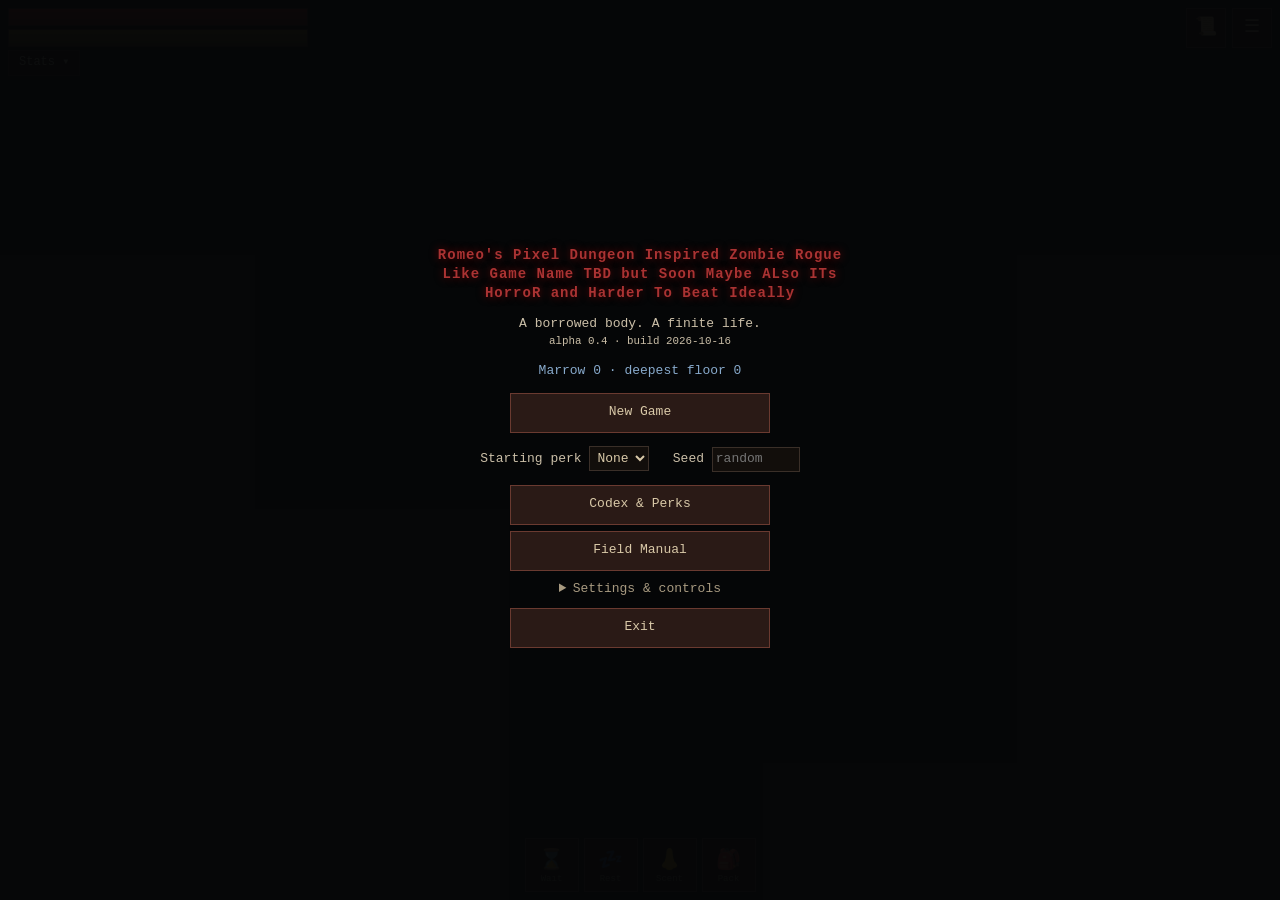
==== commit e601381e: "Add files via upload" ====
--- a/index.html
+++ b/index.html
@@ -12,8 +12,11 @@
   <div id="hudTop">
    <div class="meter" id="hp"><i></i><span></span></div>
    <div class="meter" id="hu"><i></i><span></span></div>
-   <div class="meter thin" id="xp"><i></i><span></span></div>
-   <div id="where"></div>
+   <button id="bStats" aria-expanded="false" title="Show or hide the other stats">Stats <span id="statArrow">▾</span></button>
+   <div id="statsPanel" style="display:none">
+    <div id="statList"></div>
+    <div id="where"></div>
+   </div>
   </div>
   <!-- top-right: system buttons (the minimap is drawn on the canvas underneath) -->
   <div id="hudRight"><button class="ibtn" id="bLog" title="Message log (L)">📜</button><button class="ibtn" id="bMenu" title="Menu (Esc)">☰</button></div>
@@ -24,13 +27,13 @@
   <!-- bottom: fading messages + action bar -->
   <div id="bottom">
    <div id="log"></div>
+   <div id="quickbar"></div>
    <div id="toolbar">
     <button class="tbtn" id="bWait" title="Wait a turn (Space)"><b>⌛</b><small>Wait</small></button>
     <button class="tbtn" id="bRest" title="Rest until healed (R)"><b>💤</b><small>Rest</small></button>
     <button class="tbtn" id="bScent" title="Sniff out enemies and the layout (X)"><b>👃</b><small>Scent</small></button>
     <button class="tbtn" id="bPack" title="Backpack and body (I)"><b>🎒</b><small>Pack</small></button>
     <button class="tbtn" id="bGround" title="Items on this tile (G)" style="display:none"><b>✋</b><small>Ground</small></button>
-    <span id="quick"></span>
     <button class="tbtn" id="bDown" title="Travel to the stairs down (&gt;)" style="display:none"><b>⬇</b><small>Down</small></button>
     <button class="tbtn" id="bUp" title="Travel to the stairs up (&lt;)" style="display:none"><b>⬆</b><small>Up</small></button>
     <button class="tbtn" id="bView" title="Re-centre the view" style="display:none"><b>◎</b><small>Centre</small></button>
@@ -96,6 +99,8 @@
 <div id="codex" class="modal"><div><h2>Codex</h2><div id="codexTabs"><button data-tab="mon">Bestiary</button><button data-tab="part">Grafts</button><button data-tab="perk">Perks</button><button data-tab="rec">Records</button></div><div id="codexBody"></div><button id="codexClose">Close</button></div></div>
 <div id="manual" class="modal"><div><h2>Field manual</h2><div id="manualBody"></div><button id="manualClose">Close</button></div></div>
 <div id="stageChoice" class="modal"><div><h2 id="stageTitle"></h2><p>Choose what waits in the next stage. It applies to all five floors.</p><div id="stageBody"></div></div></div>
+<div id="altar" class="modal"><div><h2>The altar</h2><p id="altarText"></p><div id="altarList"></div><p id="altarOdds"></p><button id="altarGo" class="danger">Make the offering</button><button id="altarLeave">Leave</button></div></div>
+<div id="qpick" class="modal"><div><h2 id="qpTitle"></h2><p><small>Choose what this quickslot holds. Only usable or throwable items and abilities of attached grafts are listed.</small></p><div id="qpList"></div><button id="qpClear">Clear slot</button><button id="qpClose">Cancel</button></div></div>
 <div id="tip"></div>
 <div id="bargain" class="modal"><div><h2>A bargain with the dead</h2><p>Give up <b>half your max HP</b> for this whole run.</p><p>In return, one <b>random endgame graft</b> is stitched onto you before you start, and it <b>rots 75% slower</b> than anything else.</p><p><small>A harder, riskier way to play. You will not know which graft it is until you take the deal.</small></p><button id="bgYes" class="danger">Take the bargain</button><button id="bgNo">No bargain</button><button id="bgCancel">Back</button></div></div>
 <div id="over"><div><h2 id="ot"></h2><p id="ob"></p><button id="bRise">Rise Again</button><button id="bToMenu">Main menu</button><button id="oCopy">Copy run summary</button></div></div>
@@ -117,5 +122,6 @@
 <script src="js/render.js"></script>
 <script src="js/ui.js"></script>
 <script src="js/debug.js"></script>
+<script src="js/dreamers.js"></script>
 <script src="js/input.js"></script>
 </body></html>
--- a/css/style.css
+++ b/css/style.css
@@ -15,6 +15,11 @@
 :root{--sl:max(8px,env(safe-area-inset-left));--sr:max(8px,env(safe-area-inset-right));--st:max(8px,env(safe-area-inset-top));--sb:max(8px,env(safe-area-inset-bottom))}
 
 #hudTop{position:absolute;left:var(--sl);top:var(--st);width:min(300px,calc(100% - 140px));pointer-events:none;transform-origin:top left}
+#bStats{pointer-events:auto;min-height:0;height:26px;padding:0 10px;margin:0;font-size:12px;background:rgba(20,12,10,.82);color:#e8d8c0;border:1px solid #3a2f28;cursor:pointer}
+#statList div{display:flex;justify-content:space-between;gap:16px;font-size:11px;line-height:16px;color:#cbbfa8}
+#statList b{color:#fff;font-weight:normal}
+#statsPanel #where{margin-top:4px;padding-top:4px;border-top:1px solid #3a2f28}
+#statsPanel{pointer-events:auto;margin-top:4px;width:max-content;max-width:100%;padding:6px;background:rgba(12,8,7,.78);border:1px solid #3a2f28}
 .meter{height:18px;background:rgba(20,16,13,.82);border:1px solid #3a2f28;position:relative;margin-bottom:3px}
 .meter.thin{height:11px}
 .meter i{display:block;height:100%;transition:width .2s}
@@ -33,6 +38,12 @@
 #log{width:min(560px,100%);min-height:0;margin-bottom:6px;font-size:12px;text-shadow:1px 1px 2px #000,0 0 5px #000;overflow:hidden}
 #log div{padding:1px 4px;background:linear-gradient(90deg,rgba(0,0,0,.5),rgba(0,0,0,0));transition:opacity .5s}
 .bad{color:#e55}.good{color:#8d6}.warn{color:#e90}.info{color:#8ac}
+#quickbar{display:flex;gap:4px;justify-content:center;margin-bottom:5px;pointer-events:none}
+.qbtn{pointer-events:auto;position:relative;width:46px;height:46px;min-height:0;padding:0;margin:0;display:flex;align-items:center;justify-content:center;background:rgba(20,12,10,.86);border:1px solid #6a3a30;line-height:1;touch-action:manipulation}
+.qbtn canvas{width:30px;height:30px;image-rendering:pixelated}.qbtn .qk{position:absolute;left:2px;top:1px;font-size:9px;font-style:normal;color:#a89a80;text-shadow:1px 1px #000}
+.qbtn .plus{font-size:20px;color:#5a4a3a}.qbtn.empty{border-style:dashed;background:rgba(20,12,10,.55)}.qbtn.off{opacity:.45}.qbtn.ready{border-color:#d8b040;box-shadow:0 0 6px #d8b04088}
+.qbtn .cnt{position:absolute;right:3px;bottom:2px;font-size:10px;color:#fc6;text-shadow:1px 1px #000}.qbtn .cd{position:absolute;inset:0;display:flex;align-items:center;justify-content:center;background:rgba(0,0,0,.62);font-size:15px;color:#fff}
+#qpList{display:grid;grid-template-columns:repeat(auto-fill,minmax(150px,1fr));gap:4px;max-height:44vh;overflow:auto;margin:6px 0}
 #toolbar{display:flex;flex-wrap:wrap;justify-content:center;gap:5px;max-width:640px;pointer-events:none}
 #quick{display:contents}
 .tbtn{pointer-events:auto;position:relative;width:54px;height:54px;min-height:0;padding:2px 0 0;margin:0;display:flex;flex-direction:column;align-items:center;justify-content:center;background:rgba(20,12,10,.86);border:1px solid #6a3a30;line-height:1}
@@ -79,6 +90,10 @@
 #logFull small{color:#5a4a3a}
 #conOut{white-space:pre-wrap}
 #conIn{background:#120e0b;color:#8d6;border:1px solid #3a2f28;font:inherit;padding:6px;margin-top:6px}
+/* altar */
+#altarList{display:grid;grid-template-columns:repeat(auto-fill,minmax(150px,1fr));gap:4px;max-height:34vh;overflow:auto;margin:6px 0}
+.offer{display:flex;gap:6px;align-items:center;background:#120e0b;border:1px solid #3a2f28;padding:4px;cursor:pointer;font-size:11px}.offer.on{border-color:#d8b040;background:#241a0c}.offer img{width:30px;height:30px;image-rendering:pixelated;flex:none}
+#altarOdds{font-size:12px;min-height:3.2em}
 /* title screen */
 .mainBtns{display:flex;flex-direction:column;gap:6px;max-width:260px;margin:8px auto}.mainBtns button{margin:0;padding:10px}#menu details{margin:10px 0;text-align:left}#menu summary{cursor:pointer;color:#a89a80;text-align:center}
 #exitScreen{position:fixed;inset:0;z-index:70;background:#050403;display:none;align-items:center;justify-content:center;text-align:center}#exitScreen h2{color:#a33;letter-spacing:3px}
